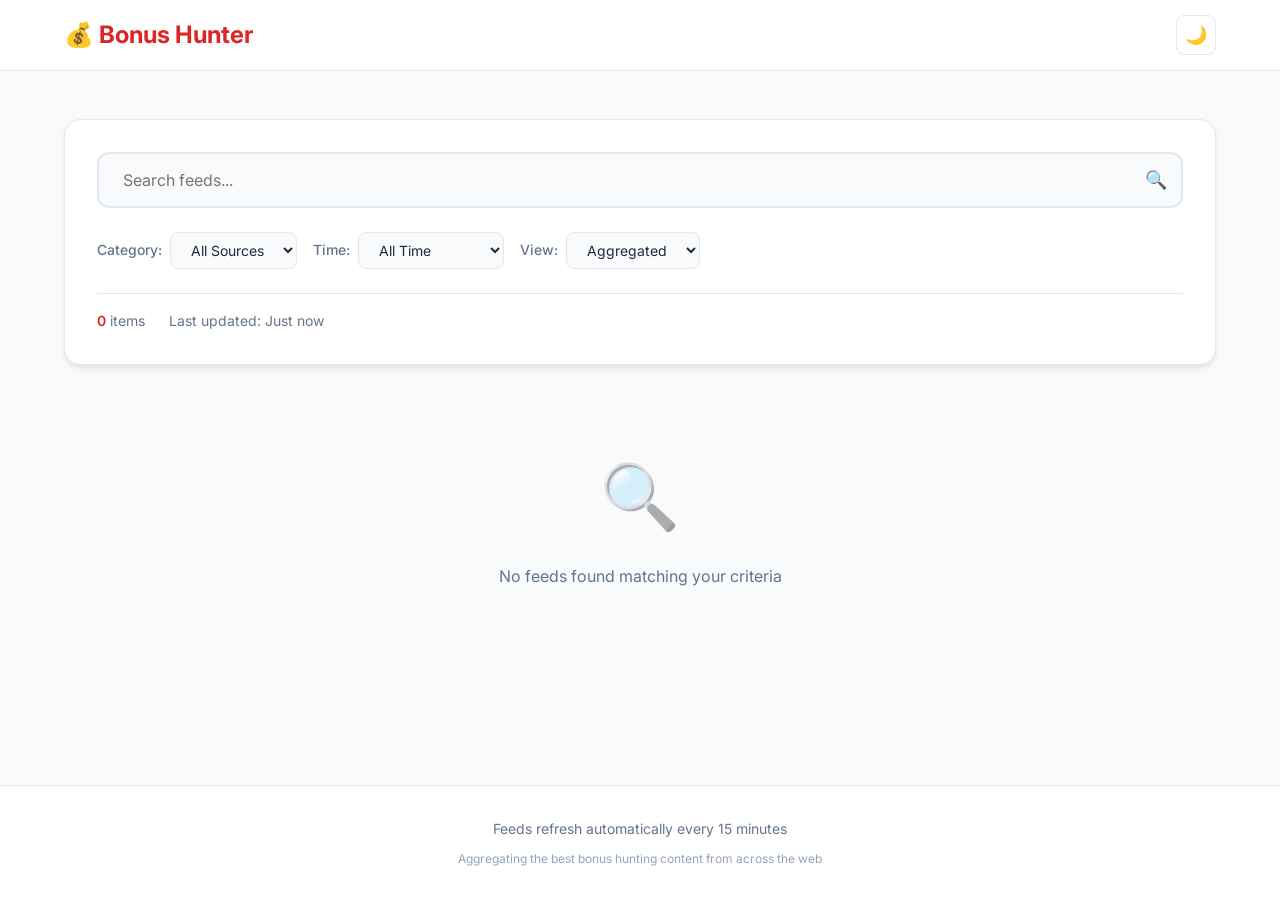
==== index.html @ da31e24b "first commit" ====
<!DOCTYPE html>
<html lang="en">
<head>
    <meta charset="UTF-8">
    <meta name="viewport" content="width=device-width, initial-scale=1.0">
    <meta name="description" content="Aggregated RSS feeds for bonus hunting, bank promotions, credit card deals, and financial opportunities from top sources.">
    <meta name="keywords" content="bonus hunting, bank bonuses, credit card deals, RSS aggregator, financial deals">
    <meta property="og:title" content="Bonus Hunting Feed Aggregator">
    <meta property="og:description" content="All your favorite bonus hunting feeds in one place">
    <meta property="og:type" content="website">
    
    <title>Bonus Hunting Feed Aggregator</title>
    
    <!-- Google Fonts -->
    <link rel="preconnect" href="https://fonts.googleapis.com">
    <link rel="preconnect" href="https://fonts.gstatic.com" crossorigin>
    <link href="https://fonts.googleapis.com/css2?family=Inter:wght@300;400;500;600;700&display=swap" rel="stylesheet">
    
    <link rel="stylesheet" href="src/styles.css">
</head>
<body>
    <!-- Header -->
    <header class="header">
        <div class="container">
            <div class="header-content">
                <h1 class="logo">💰 Bonus Hunter</h1>
                <nav class="nav">
                    <button id="darkModeToggle" class="btn-icon" aria-label="Toggle dark mode">
                        🌙
                    </button>
                </nav>
            </div>
        </div>
    </header>

    <!-- Main Content -->
    <main class="main">
        <div class="container">
            <!-- Controls Section -->
            <section class="controls">
                <div class="search-box">
                    <input 
                        type="text" 
                        id="searchInput" 
                        class="search-input" 
                        placeholder="Search feeds..."
                        aria-label="Search feeds"
                    >
                    <span class="search-icon">🔍</span>
                </div>

                <div class="filter-controls">
                    <div class="filter-group">
                        <label class="filter-label">Category:</label>
                        <select id="categoryFilter" class="filter-select">
                            <option value="all">All Sources</option>
                            <option value="blog">Blogs</option>
                            <option value="youtube">YouTube</option>
                            <option value="podcast">Podcasts</option>
                            <option value="reddit">Reddit</option>
                        </select>
                    </div>

                    <div class="filter-group">
                        <label class="filter-label">Time:</label>
                        <select id="timeFilter" class="filter-select">
                            <option value="all">All Time</option>
                            <option value="24h">Last 24 Hours</option>
                            <option value="7d">Last 7 Days</option>
                            <option value="30d">Last 30 Days</option>
                        </select>
                    </div>

                    <div class="filter-group">
                        <label class="filter-label">View:</label>
                        <select id="viewMode" class="filter-select">
                            <option value="aggregated">Aggregated</option>
                            <option value="individual">By Source</option>
                        </select>
                    </div>
                </div>

                <div class="stats" id="stats">
                    <span class="stat-item">
                        <strong id="itemCount">0</strong> items
                    </span>
                    <span class="stat-item">
                        Last updated: <span id="lastUpdated">Never</span>
                    </span>
                </div>
            </section>

            <!-- Loading State -->
            <div id="loading" class="loading">
                <div class="loading-spinner"></div>
                <p>Loading feeds...</p>
            </div>

            <!-- Error State -->
            <div id="error" class="error-message" style="display: none;">
                <span class="error-icon">⚠️</span>
                <p id="errorText"></p>
                <button id="retryBtn" class="btn-primary">Retry</button>
            </div>

            <!-- Feed Container -->
            <div id="feedContainer" class="feed-container"></div>

            <!-- Empty State -->
            <div id="emptyState" class="empty-state" style="display: none;">
                <span class="empty-icon">🔍</span>
                <p>No feeds found matching your criteria</p>
            </div>
        </div>
    </main>

    <!-- Footer -->
    <footer class="footer">
        <div class="container">
            <p>Feeds refresh automatically every 15 minutes</p>
            <p class="footer-note">Aggregating the best bonus hunting content from across the web</p>
        </div>
    </footer>

    <!-- Scroll to Top Button -->
    <button id="scrollToTop" class="scroll-to-top" aria-label="Scroll to top">
        ↑
    </button>

    <script type="module" src="src/app.js"></script>
</body>
</html>
---- src/styles.css ----
/* ===================================
   CSS Variables & Design System
   =================================== */
:root {
    /* Colors - Light Mode */
    --color-primary: #dc2626;
    --color-primary-hover: #b91c1c;
    --color-primary-light: #fee2e2;

    --color-bg: #ffffff;
    --color-bg-secondary: #f8fafc;
    --color-bg-tertiary: #f1f5f9;

    --color-text: #1e293b;
    --color-text-secondary: #64748b;
    --color-text-tertiary: #94a3b8;

    --color-border: #e2e8f0;
    --color-border-hover: #cbd5e1;

    --color-success: #10b981;
    --color-warning: #f59e0b;
    --color-error: #ef4444;

    /* Spacing */
    --spacing-xs: 0.25rem;
    --spacing-sm: 0.5rem;
    --spacing-md: 1rem;
    --spacing-lg: 1.5rem;
    --spacing-xl: 2rem;
    --spacing-2xl: 3rem;

    /* Typography */
    --font-family: 'Inter', -apple-system, BlinkMacSystemFont, 'Segoe UI', sans-serif;
    --font-size-xs: 0.75rem;
    --font-size-sm: 0.875rem;
    --font-size-base: 1rem;
    --font-size-lg: 1.125rem;
    --font-size-xl: 1.25rem;
    --font-size-2xl: 1.5rem;
    --font-size-3xl: 2rem;

    /* Shadows */
    --shadow-sm: 0 1px 2px 0 rgba(0, 0, 0, 0.05);
    --shadow-md: 0 4px 6px -1px rgba(0, 0, 0, 0.1);
    --shadow-lg: 0 10px 15px -3px rgba(0, 0, 0, 0.1);
    --shadow-xl: 0 20px 25px -5px rgba(0, 0, 0, 0.1);

    /* Border Radius */
    --radius-sm: 0.375rem;
    --radius-md: 0.5rem;
    --radius-lg: 0.75rem;
    --radius-xl: 1rem;

    /* Transitions */
    --transition-fast: 150ms ease;
    --transition-base: 200ms ease;
    --transition-slow: 300ms ease;

    /* Layout */
    --container-max-width: 1200px;
    --header-height: 70px;
}

/* Dark Mode Variables */
[data-theme="dark"] {
    --color-bg: #0f172a;
    --color-bg-secondary: #1e293b;
    --color-bg-tertiary: #334155;

    --color-text: #f1f5f9;
    --color-text-secondary: #cbd5e1;
    --color-text-tertiary: #94a3b8;

    --color-border: #334155;
    --color-border-hover: #475569;

    --shadow-sm: 0 1px 2px 0 rgba(0, 0, 0, 0.3);
    --shadow-md: 0 4px 6px -1px rgba(0, 0, 0, 0.4);
    --shadow-lg: 0 10px 15px -3px rgba(0, 0, 0, 0.5);
    --shadow-xl: 0 20px 25px -5px rgba(0, 0, 0, 0.6);
}

/* ===================================
   Reset & Base Styles
   =================================== */
* {
    margin: 0;
    padding: 0;
    box-sizing: border-box;
}

html {
    scroll-behavior: smooth;
}

body {
    font-family: var(--font-family);
    font-size: var(--font-size-base);
    line-height: 1.6;
    color: var(--color-text);
    background-color: var(--color-bg);
    transition: background-color var(--transition-base), color var(--transition-base);
    min-height: 100vh;
    display: flex;
    flex-direction: column;
}

/* ===================================
   Layout Components
   =================================== */
.container {
    width: 100%;
    max-width: var(--container-max-width);
    margin: 0 auto;
    padding: 0 var(--spacing-lg);
}

/* Header */
.header {
    background: var(--color-bg);
    border-bottom: 1px solid var(--color-border);
    position: sticky;
    top: 0;
    z-index: 100;
    backdrop-filter: blur(10px);
    background: rgba(255, 255, 255, 0.9);
    transition: all var(--transition-base);
}

[data-theme="dark"] .header {
    background: rgba(15, 23, 42, 0.9);
}

.header-content {
    display: flex;
    justify-content: space-between;
    align-items: center;
    height: var(--header-height);
}

.logo {
    font-size: var(--font-size-2xl);
    font-weight: 700;
    color: var(--color-primary);
    display: flex;
    align-items: center;
    gap: var(--spacing-sm);
}

.nav {
    display: flex;
    gap: var(--spacing-md);
    align-items: center;
}

/* Main Content */
.main {
    flex: 1;
    padding: var(--spacing-2xl) 0;
    background: var(--color-bg-secondary);
}

/* Footer */
.footer {
    background: var(--color-bg);
    border-top: 1px solid var(--color-border);
    padding: var(--spacing-xl) 0;
    text-align: center;
    color: var(--color-text-secondary);
    font-size: var(--font-size-sm);
}

.footer-note {
    margin-top: var(--spacing-sm);
    font-size: var(--font-size-xs);
    color: var(--color-text-tertiary);
}

/* ===================================
   Controls Section
   =================================== */
.controls {
    background: var(--color-bg);
    border-radius: var(--radius-xl);
    padding: var(--spacing-xl);
    margin-bottom: var(--spacing-xl);
    box-shadow: var(--shadow-md);
    border: 1px solid var(--color-border);
}

/* Search Box */
.search-box {
    position: relative;
    margin-bottom: var(--spacing-lg);
}

.search-input {
    width: 100%;
    padding: var(--spacing-md) var(--spacing-lg);
    padding-right: 3rem;
    font-size: var(--font-size-base);
    border: 2px solid var(--color-border);
    border-radius: var(--radius-lg);
    background: var(--color-bg-secondary);
    color: var(--color-text);
    transition: all var(--transition-base);
    font-family: var(--font-family);
}

.search-input:focus {
    outline: none;
    border-color: var(--color-primary);
    box-shadow: 0 0 0 3px var(--color-primary-light);
}

.search-icon {
    position: absolute;
    right: var(--spacing-md);
    top: 50%;
    transform: translateY(-50%);
    font-size: var(--font-size-lg);
    pointer-events: none;
}

/* Filter Controls */
.filter-controls {
    display: flex;
    flex-wrap: wrap;
    gap: var(--spacing-md);
    margin-bottom: var(--spacing-lg);
}

.filter-group {
    display: flex;
    align-items: center;
    gap: var(--spacing-sm);
}

.filter-label {
    font-size: var(--font-size-sm);
    font-weight: 500;
    color: var(--color-text-secondary);
    white-space: nowrap;
}

.filter-select {
    padding: var(--spacing-sm) var(--spacing-md);
    font-size: var(--font-size-sm);
    border: 1px solid var(--color-border);
    border-radius: var(--radius-md);
    background: var(--color-bg-secondary);
    color: var(--color-text);
    cursor: pointer;
    transition: all var(--transition-base);
    font-family: var(--font-family);
}

.filter-select:hover {
    border-color: var(--color-border-hover);
}

.filter-select:focus {
    outline: none;
    border-color: var(--color-primary);
}

/* Stats */
.stats {
    display: flex;
    flex-wrap: wrap;
    gap: var(--spacing-lg);
    padding-top: var(--spacing-md);
    border-top: 1px solid var(--color-border);
    font-size: var(--font-size-sm);
    color: var(--color-text-secondary);
}

.stat-item strong {
    color: var(--color-primary);
    font-weight: 600;
}

/* ===================================
   Feed Items
   =================================== */
/* Feed Source Grouping */
.feed-source-group {
    margin-bottom: var(--spacing-xl);
}

.feed-source-header {
    margin-bottom: var(--spacing-md);
    padding-bottom: var(--spacing-sm);
    border-bottom: 2px solid var(--color-primary);
}

.source-badge {
    display: inline-flex;
    align-items: center;
    gap: var(--spacing-xs);
    font-size: var(--font-size-sm);
    font-weight: 700;
    color: var(--color-primary);
    text-transform: uppercase;
    letter-spacing: 0.5px;
}

.feed-group-items {
    display: grid;
    gap: var(--spacing-md);
}

.feed-container {
    display: grid;
    gap: var(--spacing-lg);
}

.feed-item {
    background: var(--color-bg);
    border-radius: var(--radius-lg);
    padding: var(--spacing-lg);
    border: 1px solid var(--color-border);
    transition: all var(--transition-base);
    animation: fadeIn 0.3s ease;
}

.feed-item:hover {
    transform: translateY(-2px);
    box-shadow: var(--shadow-lg);
    border-color: var(--color-primary-light);
}

.feed-source {
    display: inline-flex;
    align-items: center;
    gap: var(--spacing-xs);
    font-size: var(--font-size-xs);
    font-weight: 600;
    color: var(--color-primary);
    background: var(--color-primary-light);
    padding: var(--spacing-xs) var(--spacing-sm);
    border-radius: var(--radius-sm);
    margin-bottom: var(--spacing-sm);
    text-transform: uppercase;
    letter-spacing: 0.5px;
}

.feed-title {
    font-size: var(--font-size-lg);
    font-weight: 600;
    margin-bottom: var(--spacing-sm);
    line-height: 1.4;
}

.feed-title a {
    color: var(--color-text);
    text-decoration: none;
    transition: color var(--transition-base);
}

.feed-title a:hover {
    color: var(--color-primary);
}

.feed-description {
    font-size: var(--font-size-sm);
    color: var(--color-text-secondary);
    line-height: 1.5;
    margin-bottom: var(--spacing-sm);
    margin-top: var(--spacing-xs);
}

.feed-date {
    font-size: var(--font-size-sm);
    color: var(--color-text-tertiary);
    display: flex;
    align-items: center;
    gap: var(--spacing-xs);
}

.feed-date::before {
    content: '🕒';
}

/* Source Groups (for individual view mode) */
.source-group {
    margin-bottom: var(--spacing-2xl);
    background: var(--color-bg);
    border-radius: var(--radius-xl);
    padding: var(--spacing-lg);
    border: 1px solid var(--color-border);
}

.source-group-header {
    display: flex;
    align-items: center;
    justify-content: space-between;
    gap: var(--spacing-sm);
    margin-bottom: var(--spacing-lg);
    padding-bottom: var(--spacing-md);
    border-bottom: 2px solid var(--color-primary);
}

.source-group-title {
    font-size: var(--font-size-xl);
    font-weight: 700;
    color: var(--color-text);
    display: flex;
    align-items: center;
    gap: var(--spacing-sm);
}

.source-group-count {
    font-size: var(--font-size-sm);
    color: var(--color-text-secondary);
    background: var(--color-bg-tertiary);
    padding: var(--spacing-xs) var(--spacing-sm);
    border-radius: var(--radius-sm);
}

/* ===================================
   States & Messages
   =================================== */
.loading {
    text-align: center;
    padding: var(--spacing-2xl);
    color: var(--color-text-secondary);
}

.loading-spinner {
    width: 50px;
    height: 50px;
    margin: 0 auto var(--spacing-md);
    border: 4px solid var(--color-border);
    border-top-color: var(--color-primary);
    border-radius: 50%;
    animation: spin 1s linear infinite;
}

.error-message {
    background: #fef2f2;
    border: 1px solid #fecaca;
    border-radius: var(--radius-lg);
    padding: var(--spacing-xl);
    text-align: center;
    color: var(--color-error);
}

[data-theme="dark"] .error-message {
    background: rgba(239, 68, 68, 0.1);
    border-color: rgba(239, 68, 68, 0.3);
}

.error-icon {
    font-size: var(--font-size-3xl);
    display: block;
    margin-bottom: var(--spacing-md);
}

.empty-state {
    text-align: center;
    padding: var(--spacing-2xl);
    color: var(--color-text-secondary);
}

.empty-icon {
    font-size: 4rem;
    display: block;
    margin-bottom: var(--spacing-md);
    opacity: 0.5;
}

/* ===================================
   Buttons
   =================================== */
.btn-primary {
    background: var(--color-primary);
    color: white;
    border: none;
    padding: var(--spacing-sm) var(--spacing-lg);
    border-radius: var(--radius-md);
    font-size: var(--font-size-base);
    font-weight: 500;
    cursor: pointer;
    transition: all var(--transition-base);
    font-family: var(--font-family);
}

.btn-primary:hover {
    background: var(--color-primary-hover);
    transform: translateY(-1px);
    box-shadow: var(--shadow-md);
}

.btn-icon {
    background: transparent;
    border: 1px solid var(--color-border);
    width: 40px;
    height: 40px;
    border-radius: var(--radius-md);
    font-size: var(--font-size-lg);
    cursor: pointer;
    transition: all var(--transition-base);
    display: flex;
    align-items: center;
    justify-content: center;
}

.btn-icon:hover {
    background: var(--color-bg-secondary);
    border-color: var(--color-border-hover);
}

/* Scroll to Top Button */
.scroll-to-top {
    position: fixed;
    bottom: var(--spacing-xl);
    right: var(--spacing-xl);
    width: 50px;
    height: 50px;
    background: var(--color-primary);
    color: white;
    border: none;
    border-radius: 50%;
    font-size: var(--font-size-xl);
    cursor: pointer;
    opacity: 0;
    visibility: hidden;
    transition: all var(--transition-base);
    box-shadow: var(--shadow-lg);
    z-index: 50;
}

.scroll-to-top.visible {
    opacity: 1;
    visibility: visible;
}

.scroll-to-top:hover {
    background: var(--color-primary-hover);
    transform: translateY(-3px);
    box-shadow: var(--shadow-xl);
}

/* ===================================
   Animations
   =================================== */
@keyframes fadeIn {
    from {
        opacity: 0;
        transform: translateY(10px);
    }

    to {
        opacity: 1;
        transform: translateY(0);
    }
}

@keyframes spin {
    to {
        transform: rotate(360deg);
    }
}

/* ===================================
   Responsive Design
   =================================== */
@media (max-width: 768px) {
    :root {
        --header-height: 60px;
        --spacing-2xl: 2rem;
    }

    .logo {
        font-size: var(--font-size-xl);
    }

    .controls {
        padding: var(--spacing-lg);
    }

    .filter-controls {
        flex-direction: column;
        align-items: stretch;
    }

    .filter-group {
        width: 100%;
    }

    .filter-select {
        flex: 1;
    }

    .stats {
        flex-direction: column;
        gap: var(--spacing-sm);
    }

    .scroll-to-top {
        bottom: var(--spacing-lg);
        right: var(--spacing-lg);
        width: 45px;
        height: 45px;
    }
}

@media (max-width: 480px) {
    .container {
        padding: 0 var(--spacing-md);
    }

    .main {
        padding: var(--spacing-lg) 0;
    }

    .feed-item {
        padding: var(--spacing-md);
    }

    .feed-title {
        font-size: var(--font-size-base);
    }
}

/* ===================================
   Print Styles
   =================================== */
@media print {

    .header,
    .controls,
    .footer,
    .scroll-to-top {
        display: none;
    }

    .feed-item {
        page-break-inside: avoid;
        box-shadow: none;
        border: 1px solid #ddd;
    }
}
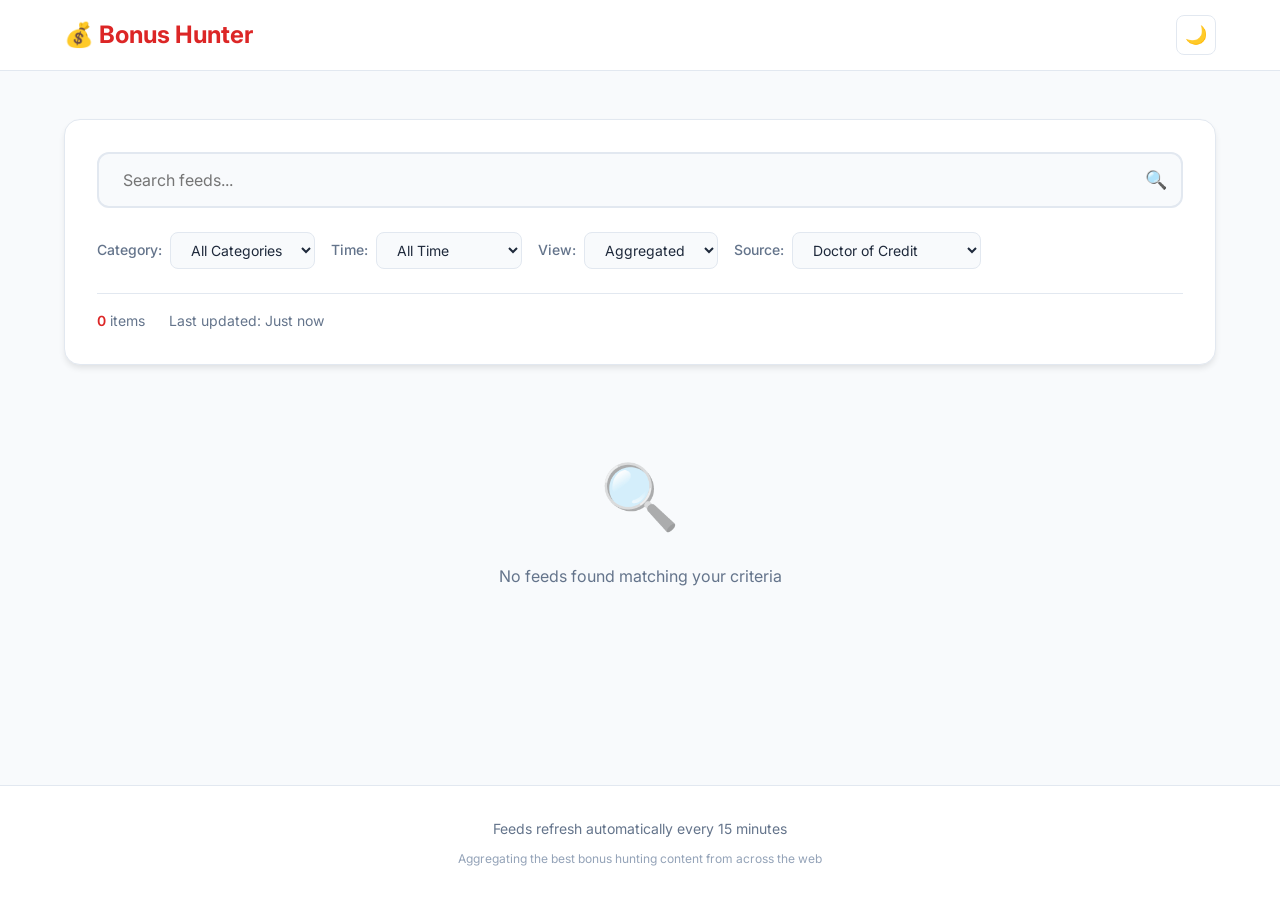
==== commit 483ff37b: "feat: introduce source filtering functionality and update Doctor of Credit feed URL to a specific ca" ====
--- a/index.html
+++ b/index.html
@@ -1,23 +1,26 @@
 <!DOCTYPE html>
 <html lang="en">
+
 <head>
     <meta charset="UTF-8">
     <meta name="viewport" content="width=device-width, initial-scale=1.0">
-    <meta name="description" content="Aggregated RSS feeds for bonus hunting, bank promotions, credit card deals, and financial opportunities from top sources.">
+    <meta name="description"
+        content="Aggregated RSS feeds for bonus hunting, bank promotions, credit card deals, and financial opportunities from top sources.">
     <meta name="keywords" content="bonus hunting, bank bonuses, credit card deals, RSS aggregator, financial deals">
     <meta property="og:title" content="Bonus Hunting Feed Aggregator">
     <meta property="og:description" content="All your favorite bonus hunting feeds in one place">
     <meta property="og:type" content="website">
-    
+
     <title>Bonus Hunting Feed Aggregator</title>
-    
+
     <!-- Google Fonts -->
     <link rel="preconnect" href="https://fonts.googleapis.com">
     <link rel="preconnect" href="https://fonts.gstatic.com" crossorigin>
     <link href="https://fonts.googleapis.com/css2?family=Inter:wght@300;400;500;600;700&display=swap" rel="stylesheet">
-    
+
     <link rel="stylesheet" href="src/styles.css">
 </head>
+
 <body>
     <!-- Header -->
     <header class="header">
@@ -39,13 +42,8 @@
             <!-- Controls Section -->
             <section class="controls">
                 <div class="search-box">
-                    <input 
-                        type="text" 
-                        id="searchInput" 
-                        class="search-input" 
-                        placeholder="Search feeds..."
-                        aria-label="Search feeds"
-                    >
+                    <input type="text" id="searchInput" class="search-input" placeholder="Search feeds..."
+                        aria-label="Search feeds">
                     <span class="search-icon">🔍</span>
                 </div>
 
@@ -53,7 +51,7 @@
                     <div class="filter-group">
                         <label class="filter-label">Category:</label>
                         <select id="categoryFilter" class="filter-select">
-                            <option value="all">All Sources</option>
+                            <option value="all">All Categories</option>
                             <option value="blog">Blogs</option>
                             <option value="youtube">YouTube</option>
                             <option value="podcast">Podcasts</option>
@@ -76,6 +74,13 @@
                         <select id="viewMode" class="filter-select">
                             <option value="aggregated">Aggregated</option>
                             <option value="individual">By Source</option>
+                        </select>
+                    </div>
+
+                    <div class="filter-group">
+                        <label class="filter-label" for="sourceFilter">Source:</label>
+                        <select id="sourceFilter" class="filter-select">
+                            <option value="all">All Sources</option>
                         </select>
                     </div>
                 </div>
@@ -129,4 +134,5 @@
 
     <script type="module" src="src/app.js"></script>
 </body>
+
 </html>
